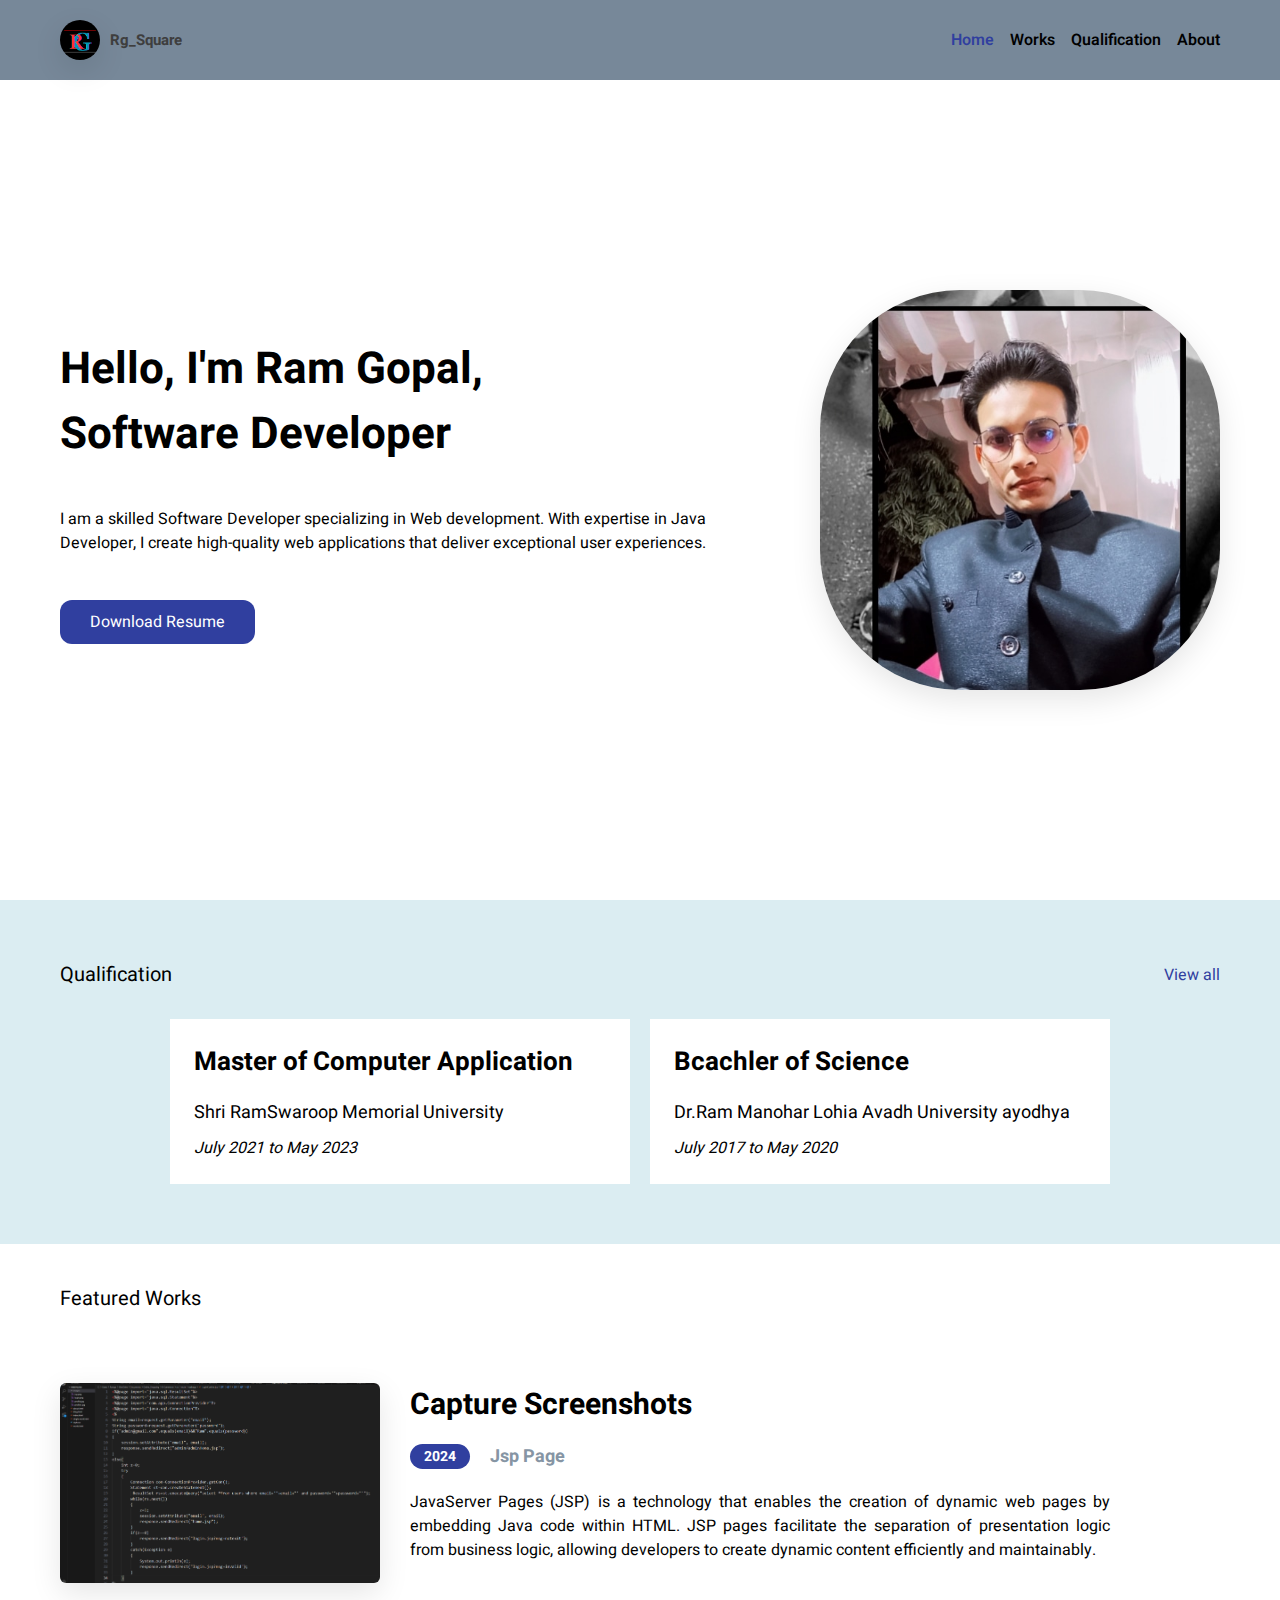
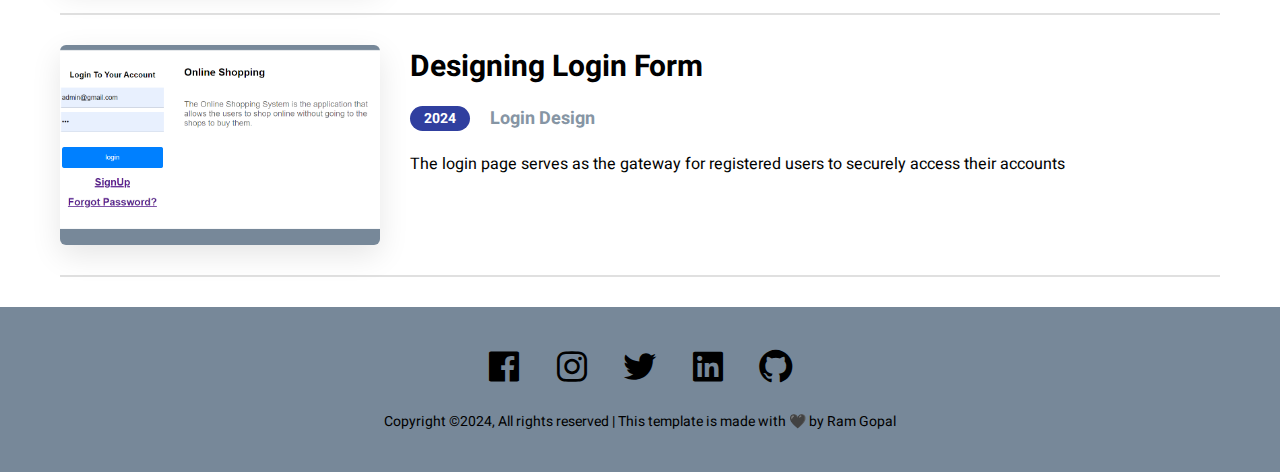
==== index.html @ 52270b00 "Initial commit" ====
<!DOCTYPE html>
<html lang="en">

<head>
    <meta charset="UTF-8">
    <meta name="viewport" content="width=device-width, initial-scale=1.0">
    <link href="https://cdn.jsdelivr.net/npm/bootstrap@5.0.2/dist/css/bootstrap.min.css" rel="stylesheet" integrity="sha384-EVSTQN3/azprG1Anm3QDgpJLIm9Nao0Yz1ztcQTwFspd3yD65VohhpuuCOmLASjC" crossorigin="anonymous">
    <link href='https://unpkg.com/boxicons@2.1.4/css/boxicons.min.css' rel='stylesheet'>
    <link rel="stylesheet" href="style.css">
    <title>Personal Portfolio  | Ram Gopal</title>
</head>

<body>

    <nav>
        <div class="logo">
            <img src="images/r.png">
            <a href="index.html">Rg_Square</a>
        </div>
        <div class="nav-links">
            <a class="selected" href="index.html">Home</a>
            <a href="works.html">Works</a>
            <a href="Qualification.html">Qualification</a>
            <a href="about.html">About</a>
        </div>
    </nav>

    <div class="main">
        <div class="info">
            <h1>Hello, I'm Ram Gopal, <br>Software Developer</h1>
            <p>I am a skilled Software Developer specializing in Web development. With expertise in Java Developer, 
                I create high-quality web applications 
                that deliver exceptional user experiences. </p>
            <a href="CV/RAM GOPAL 1.pdf" download="Ram Gopal.pdf">
                <button>Download Resume</button>
            </a>
        </div>
        <img src="images/profile3.jpg">
    </div>

    <div class="recent">
        <div class="header">
            <h4>Qualification</h4>
            <a href="Qualification.html">View all</a>
        </div>
        <div class="posts">
            <div class="post-item">
                <h3>Master of Computer Application</h3>
                <div class="info">
                    <h5>Shri RamSwaroop Memorial University</h5><br>
                
                </div>
                <i><p>July 2021 to May 2023</p></i>
            </div>
            <div class="post-item">
                <h3>Bcachler of Science</h3>
                <div class="info">
                    <h5>Dr.Ram Manohar Lohia Avadh University ayodhya</h5>
                </div>
                <i><p>July 2017 to May 2020</p></i>
            </div>
        </div>
    </div>

    <div class="separator">
        <h4>Featured Works</h4>
    </div>

    <div class="featured">
        <div class="item">
            <img src="images/Jsp.png">
            <div class="details">
                <h3>Capture Screenshots</h3>
                <div class="item-info">
                    <div class="year-badge">2024</div>
                    <h4>Jsp Page</h4>
                </div>
                <p>JavaServer Pages (JSP) is a technology that enables the creation of dynamic 
                    web pages by embedding Java code within HTML. JSP pages facilitate the separation 
                    of presentation logic from business logic, 
                    allowing developers to create dynamic content
                     efficiently and maintainably.</p>
            </div>
        </div>
        <div class="item">
            <img src="images/login.png">
            <div class="details">
                <h3>Designing Login Form</h3>
                <div class="item-info">
                    <div class="year-badge">2024</div>
                    <h4>Login Design</h4>
                </div>
                <p>The login page serves as the gateway for
                    registered users to securely access their accounts</p>
            </div>
        </div>
       </div>

    <footer>
        <div class="socials">
            <a href="https://www.facebook.com/profile.php?id=100058123980553"><i class='bx bxl-facebook-square'></i></a>
            <a href="https://www.instagram.com/rg_square.214"><i class='bx bxl-instagram'></i></a>
            <a href="https://twitter.com/Rg_Square214"><i class='bx bxl-twitter'></i></a>
            <a href="https://www.linkedin.com/in/ramgopal-gupta-891561225"><i class='bx bxl-linkedin-square'></i></a>
           <a href="https://github.com/Ram-Gopal132"><i class='bx bxl-github'></i></a>
            
            
        </div>
        <p>Copyright ©2024, All rights reserved | This template is made with 🖤 by Ram Gopal</p>
    </footer>

</body>

</html>
---- style.css ----
@import url('https://fonts.googleapis.com/css2?family=Heebo:wght@300;400;500;600;700;800&display=swap');

*{
    margin: 0;
    padding: 0;
    box-sizing: border-box;
    font-family: 'Heebo', sans-serif;
}

a{
    text-decoration: none;
    color: #000;
}

img{
    object-fit: cover;
    object-position: top;
    box-shadow: 0 10px 30px rgba(0, 0, 0, 0.1);
}

nav{
    padding: 20px 148px;
    
    background-color: lightslategray;
    display: flex;
    align-items: center;
    justify-content: space-between;
    font-weight: 600;
}

nav .logo{
    display: flex;
    align-items: center;
    gap: 10px;
}

nav .logo img{
    width: 40px;
    height: 40px;
    border-radius: 50%;
}

nav .logo a{
    font-size: 15px;
    color: #3e3e3e;
    font-weight: bold;
}

nav .nav-links{
    
    display: flex;
    gap: 16px;
}

nav .nav-links a{
    transition: color 0.3s ease;
}

nav .nav-links a:hover,
nav .nav-links a.selected{
    color: #303f9f;
}

.main {
    padding: 0 148px;
    display: flex;
    align-items: center;
    justify-content: space-between;
    gap: 50px;
    height: calc(100vh - 80px);
}

.main .info h1{
    font-size: 44px;
    margin-bottom: 40px;
}

.main .info p{
    font-size: 16px;
    margin-bottom: 45px;
    width: 100%;
}

.main .info button,
.content .post-list .post-item .buttons button{
    padding: 10px 30px;
    background: #303f9f;
    border: none;
    color: #fff;
    font-size: 16px;
    border-radius: 12px;
    cursor: pointer;
    transition: background 0.3s ease;
}

.main .info button:hover,
.content .post-list .post-item .buttons button:hover{
    background: #1a237e;
}

.main img{
    width: 400px;
    height: 400px;
    border-radius: 140px;
}

.recent{
    padding: 60px 148px;
    background-color: #dbedf2;
}

.recent .header{
    display: flex;
    align-items: center;
    justify-content: space-between;
    margin-bottom: 30px;
}

.recent .header h4,
.separator h4{
    font-size: 20px;
    font-weight: 400;
}

.recent .header a{
    color: #303f9f;
}

.recent .posts{
    display: flex;
    justify-content: center;
    gap: 20px;
}

.recent .posts .post-item{
    background-color: #fff;
    padding: 24px;
    width: 460px;
}

.recent .posts .post-item h3,
.content .post-list .post-item h3{
    font-size: 26px;
    margin-bottom: 18px;
}

.recent .posts .post-item .info,
.content .post-list .post-item .info{
    display: flex;
    gap: 10px;
    margin-bottom: 10px;
}

.recent .posts .post-item .info h5,
.content .post-list .post-item h5{
    font-size: 18px;
    font-weight: 400;
}

.recent .posts .post-item p{
    width: 400px;
}

.separator{
    padding: 40px 148px 0;
}

.separator h4{
    margin-bottom: 30px;
}

.featured{
    padding: 40px 290px 0;
}

.featured .item,
.works-list .item{
    display: flex;
    gap: 30px;
    margin-bottom: 30px;
    padding-bottom: 30px;
    border-bottom: 2px solid #e0e0e0;
}

.featured .item img,
.works-list .item img{
    width: 320px;
    height: 200px;
    border-radius: 6px;
}

.featured .item .details h3,
.works-list .item h3{
    font-size: 30px;
    margin-bottom: 16px;
}

.featured .item .details .item-info,
.works-list .item .details .item-info{
    display: flex;
    align-items: center;
    gap: 20px;
    margin-bottom: 20px;
}

.featured .item .details .item-info .year-badge,
.works-list .item .details .item-info .year-badge,
.content .work-info .year-badge{
    background-color: #303f9f;
    padding: 2px 14px;
    color: #fff;
    border-radius: 16px;
    font-size: 14px;
    font-weight: bold;
}

.featured .item .details .item-info h4,
.works-list .item .details .item-info h4{
    color: #8695a4;
    font-size: 18px;
}

.featured .item .details p,
.works-list .item .details p{
    width: 700px;
    text-align: justify;
}

footer{


    padding: 40px 0;
    display: flex;
    width: 100%;
    flex-direction: column;
    align-items: center;
    background-color: lightslategray;
}

footer .socials{
    display: flex;
    align-items: center;
    gap: 28px;
    margin-bottom: 20px;
}

footer .socials i{
    font-size: 40px;
    cursor: pointer;
    transition: color 0.3s ease;
}

footer .socials i:hover{
    color: #303f9f;
}

footer p{
    font-size: 14px;
}

.page-title{
    padding: 80px 234px 20px;
    width: 100%;
}

.content{
    padding: 30px 148px 60px;
    display: flex;
    flex-direction: column;
    align-items: center;
}

.content .work-info{
    display: flex;
    align-items: center;
    justify-content: flex-start;
    gap: 20px;
    width: 970px;
}

.content .work-info .category{
    color: #8695a4;
    font-size: 18px;
}

.content>p{
    width: 970px;
    font-size: 15px;
    margin: 20px 0;
}

.content>img{
    width: 970px;
    margin: 30px 0;
    border-radius: 20px;
}

.content>h1,
.content>h2,
.content>h3{
    width: 970px;
}

.content .post-list{
    display: flex;
    flex-direction: column;
    gap: 20px;
}

.content .post-list .post-item{
    background-color: #dbedf2;
    padding: 24px;
    width: 960px;
    border-radius: 10px;
}

.content .post-list .post-item .buttons{
    margin-top: 30px;
    display: flex;
    align-items: center;
    justify-content: flex-end;
    gap: 10px;
}

.content .post-list .post-item .buttons button{
    font-size: 14px;
    padding: 6px 20px;
}

.content .post-list .post-item .buttons i{
    font-size: 22px;
    cursor: pointer;
    transition: color 0.3s ease;
}

.content .post-list .post-item .buttons i:hover{
    color: #303f9f;
}

.content .container{
    background-color: #dbedf2;
    padding: 30px;
    display: flex;
    align-items: center;
    gap: 30px;
    width: 970px;
    border-radius: 20px;
}

.content .container img{
    width: 300px;
    height: 300px;
    border-radius: 20px;
}

.content .container h2{
    margin-bottom: 20px;
    font-size: 30px;
}

.content .container .about>p{
    text-align: justify;
}

.content .container .about .email{
    font-weight: bold;
    margin-top: 30px;
    font-size: 14px;
}

@media screen and (max-width: 1400px) {
    
    nav{
        padding: 20px 60px;
    }

    .main{
        padding: 0 60px;
    }

    .recent{
        padding: 60px;
    }

    .featured,
    .separator{
        padding: 40px 60px 0;
    }

    .page-title{
        padding: 80px 60px 20px;
    }

}

@media screen and (max-width: 1200px) {
    
    nav{
        padding: 20px 40px;
    }

    .main{
        padding: 0 40px;
    }

    .main img{
        width: 340px;
        height: 340px;
    }

    .recent{
        padding: 40px;
    }

    .featured,
    .separator{
        padding: 40px 40px 0;
    }

    .featured .item .details p,
    .works-list .item .details p{
        width: 100%;
    }

    .page-title{
        padding: 80px 40px 20px;
    }

    .content .work-info,
    .content>p,
    .content>img,
    .content>h1,
    .content>h2,
    .content>h3,
    .content .post-list .post-item,
    .content .container{
        width: 100%;
    }

    .content .container img{
        width: 250px;
        height: 250px;
    }

    .content .container h2{
        font-size: 24px;
        margin-bottom: 10px;
    }

    .content .container .about>p{
        font-size: 14px;
    }

}

@media screen and (max-width: 992px) {
    
    nav{
        padding: 20px;
    }

    .main{
        padding: 0 20px;
    }

    .main img{
        width: 300px;
        height: 300px;
    }

    .main .info h1{
        font-size: 34px;
    }

    .main .info p{
        font-size: 15px;
    }

    .main .info button{
        font-size: 15px;
        padding: 8px 22px;
    }

    .recent{
        padding: 40px 20px;
    }

    .recent .posts .post-item{
        width: 100%;
    }

    .recent .posts .post-item h3,
    .content .post-list .post-item h3{
        font-size: 20px;
    }

    .recent .posts .post-item .info h5,
    .content .post-list .post-item .info h5{
        font-size: 14px;
    }

    .recent .posts .post-item p{
        width: 100%;
        font-size: 14px;
    }

    .featured,
    .separator{
        padding: 40px 20px 0;
    }

    .featured .item,
    .works-list .item{
        flex-direction: column;
        padding: 0 20px 30px;
    }

    .featured .item img,
    .works-list .item img{
        width: 100%;
        height: auto;
    }

    .featured .item .details h3,
    .works-list .details .item h3{
        font-size: 24px;
        margin-bottom: 12px;
    }

    .featured .item .details .item-info .year-badge,
    .works-list .item .details .item-info .year-badge{
        font-size: 12px;
    }

    .featured .item .details .item-info h4,
    .works-list .item .details .item-info h4{
        font-size: 15px;
    }

    .featured .item .details p,
    .works-list .item .details p{
        font-size: 14px;
    }

    .content{
        padding: 30px 20px 60px;
    }

    .content .container h2{
        font-size: 20px;
    }

    .content .container .about>p{
        font-size: 13px;
    }

}

@media screen and (max-width: 768px) {
    
    nav{
        justify-content: center;
    }

    nav .logo{
        display: none;
    }

    .main{
        flex-direction: column;
        justify-content: space-around;
        margin: 40px 0;
        height: auto;
    }

    .main .info h1{
        font-size: 30px;
        margin-bottom: 16px;
    }

    .main .info p{
        margin-bottom: 16px;
    }

    .main .info button{
        padding: 6px 20px;
        font-size: 13px;
    }

    .main img{
        margin-top: 20px;
        width: 100%;
        height: auto;
        border-radius: 50px;
    }

    .recent .posts,
    .content .container{
        flex-direction: column;
    }

    .content .container img{
        width: 100%;
        height: auto;
    }

}
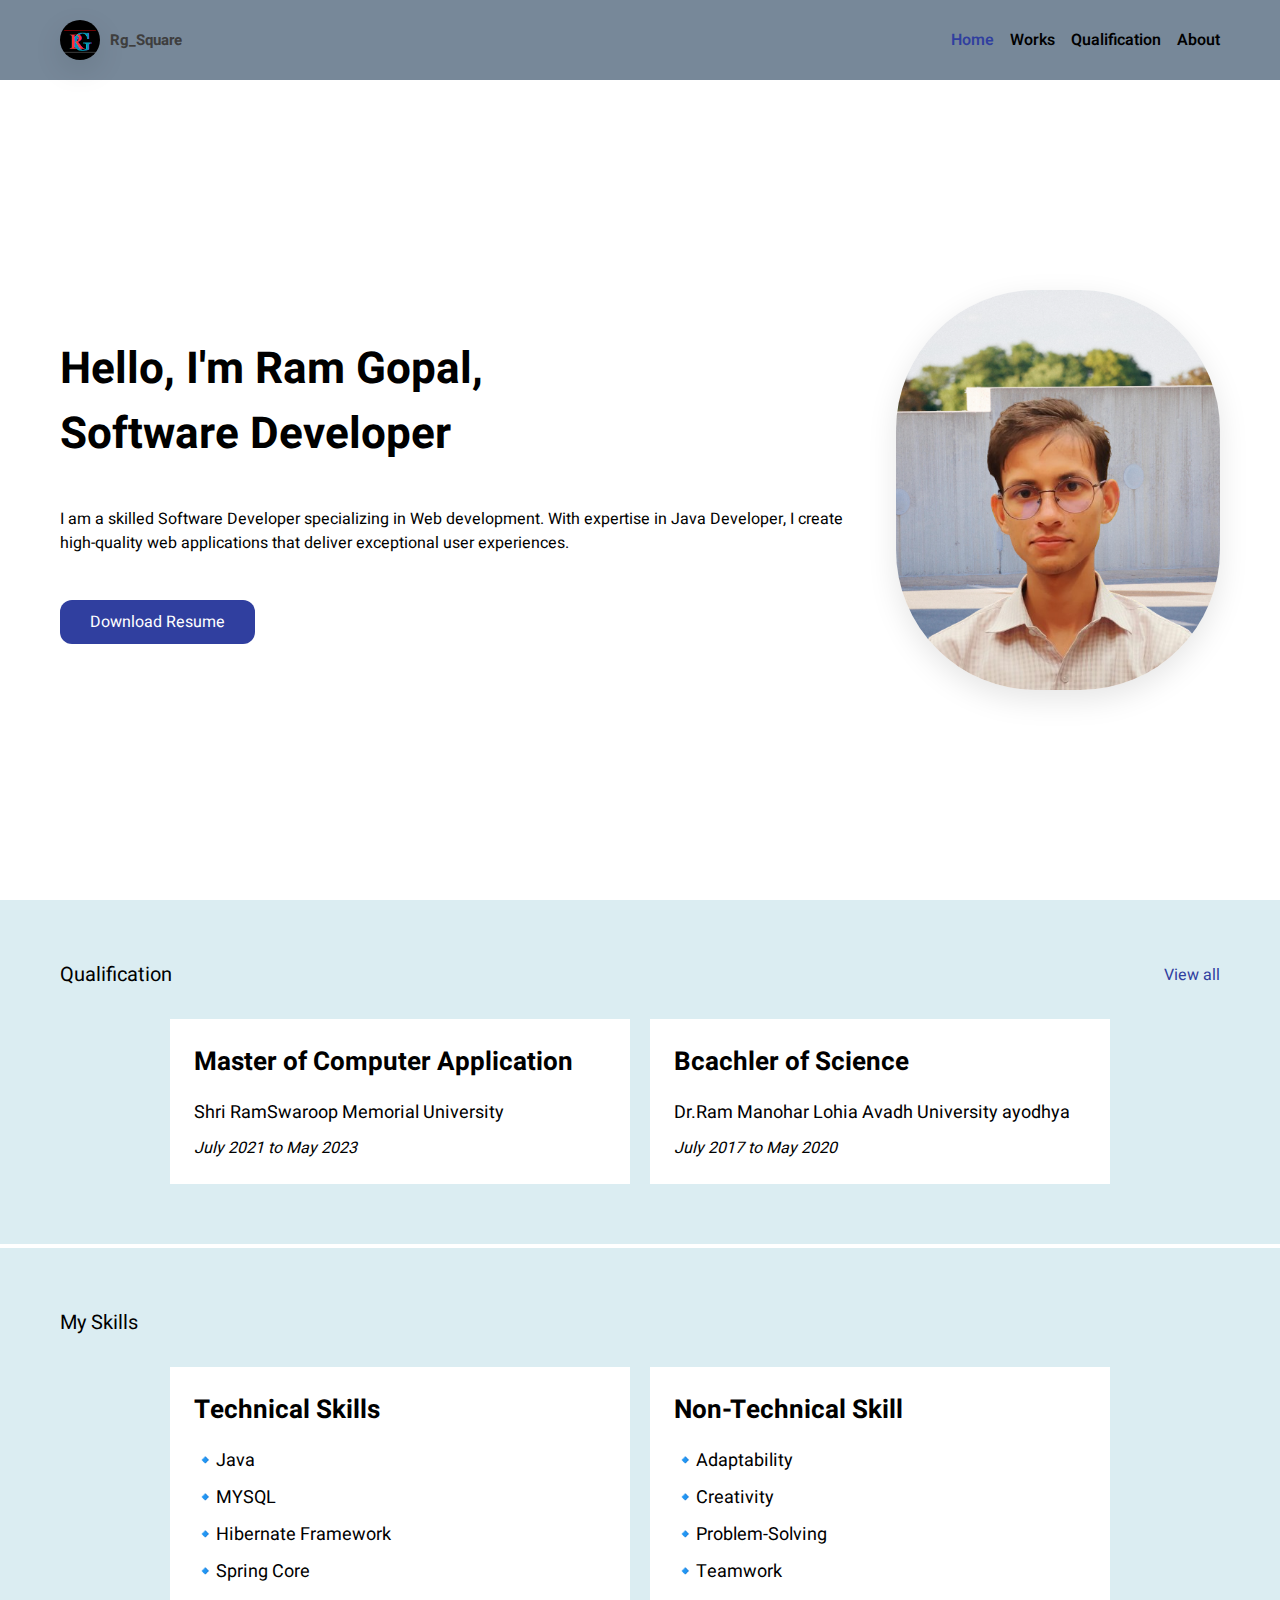
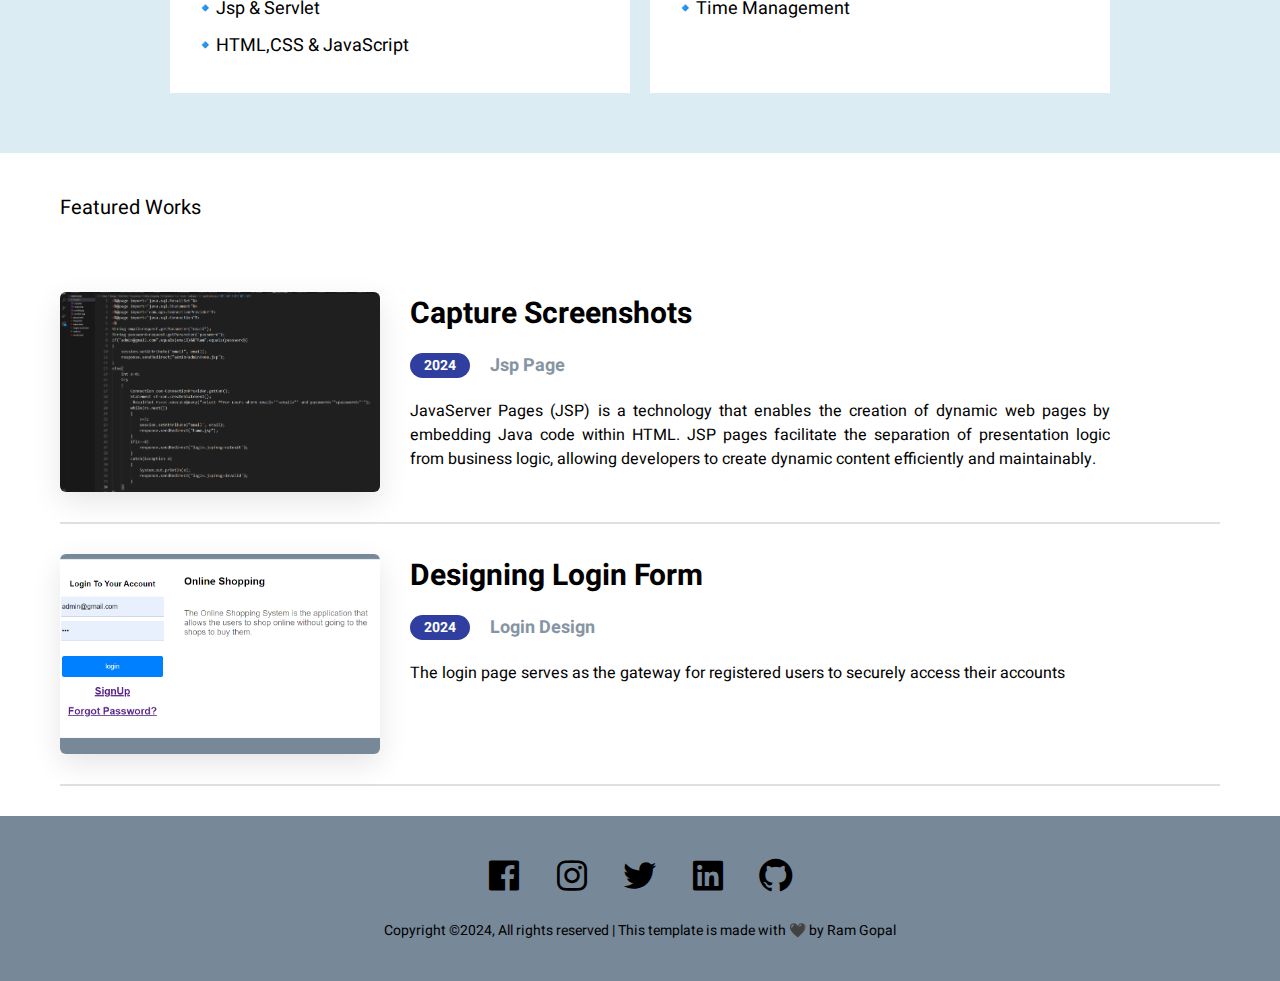
==== commit a6c82718: "submit" ====
--- a/index.html
+++ b/index.html
@@ -35,7 +35,7 @@
                 <button>Download Resume</button>
             </a>
         </div>
-        <img src="images/profile3.jpg">
+        <img src="images/Cv.png">
     </div>
 
     <div class="recent">
@@ -58,6 +58,70 @@
                     <h5>Dr.Ram Manohar Lohia Avadh University ayodhya</h5>
                 </div>
                 <i><p>July 2017 to May 2020</p></i>
+            </div>
+        </div>
+    </div>
+
+<hr><hr>
+
+    <!-- Skills -->
+
+    
+    <div class="recent">
+        <div class="header">
+            <h4>My Skills</h4>
+            <a href="#"></a>
+        </div>
+        <div class="posts">
+            <div class="post-item">
+                <h3>Technical Skills</h3>
+                <div class="info">
+                    <h5>🔹Java</h5><br>
+                    
+                </div>
+
+                <div class="info">
+                    <h5>🔹MYSQL</h5><br>
+                    
+                </div>
+                <div class="info">
+                    <h5>🔹Hibernate Framework</h5><br>
+                    
+                </div>
+                <div class="info">
+                    <h5>🔹Spring Core</h5><br>
+                    
+                </div>
+                <div class="info">
+                    <h5>🔹Jsp & Servlet</h5><br>
+                    
+                </div>
+                <div class="info">
+                    <h5>🔹HTML,CSS & JavaScript</h5><br>
+                    
+                </div>
+
+                
+                
+            </div>
+            <div class="post-item">
+                <h3>Non-Technical Skill</h3>
+                <div class="info">
+                    <h5>🔹Adaptability</h5>
+                </div>
+                <div class="info">
+                    <h5>🔹Creativity</h5>
+                </div>
+                <div class="info">
+                    <h5>🔹Problem-Solving</h5>
+                </div>
+                <div class="info">
+                    <h5>🔹Teamwork</h5>
+                </div>
+                <div class="info">
+                    <h5>🔹Time Management</h5>
+                </div>
+                
             </div>
         </div>
     </div>
--- a/style.css
+++ b/style.css
@@ -104,6 +104,12 @@
     border-radius: 140px;
 }
 
+.recent1{
+    padding: 60px 148px;
+    background-color: lightsteelblue;
+}
+
+
 .recent{
     padding: 60px 148px;
     background-color: #dbedf2;
@@ -604,4 +610,9 @@
         height: auto;
     }
 
+}
+
+
+hr{
+    visibility: hidden;
 }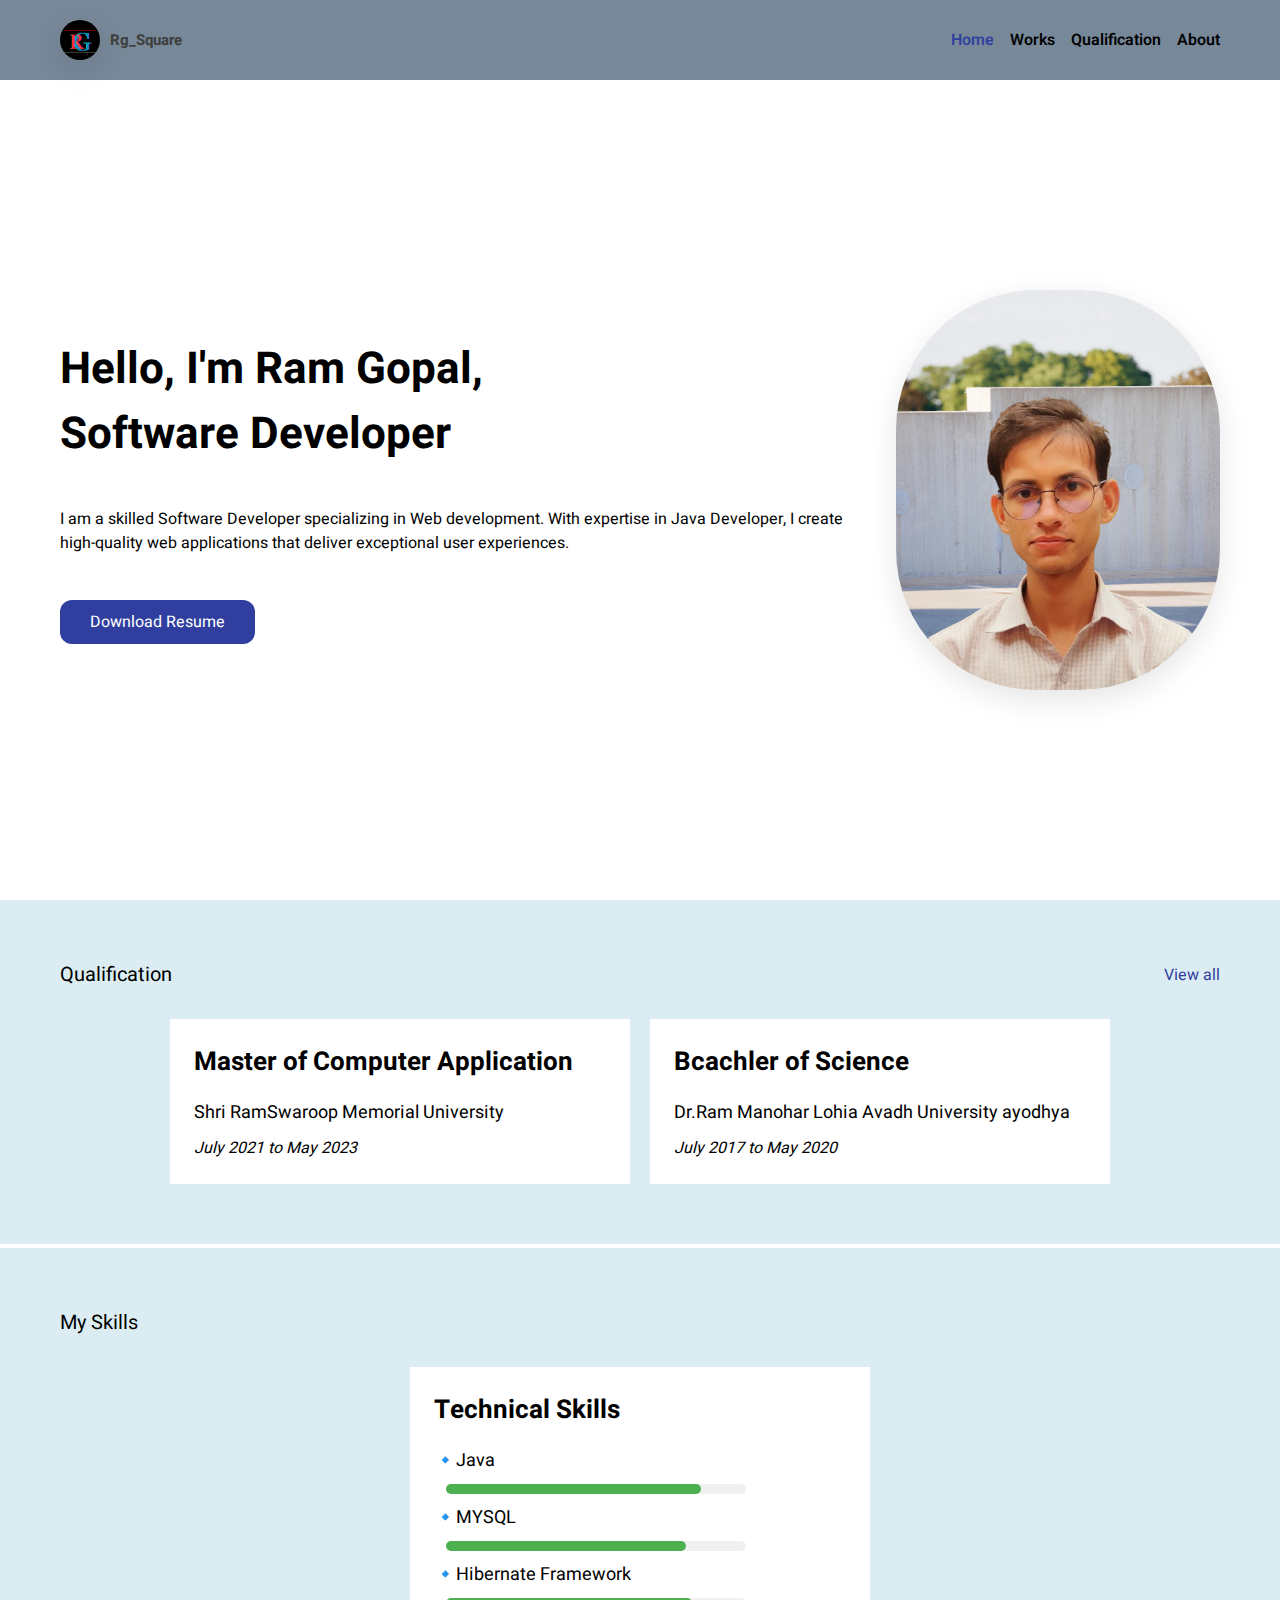
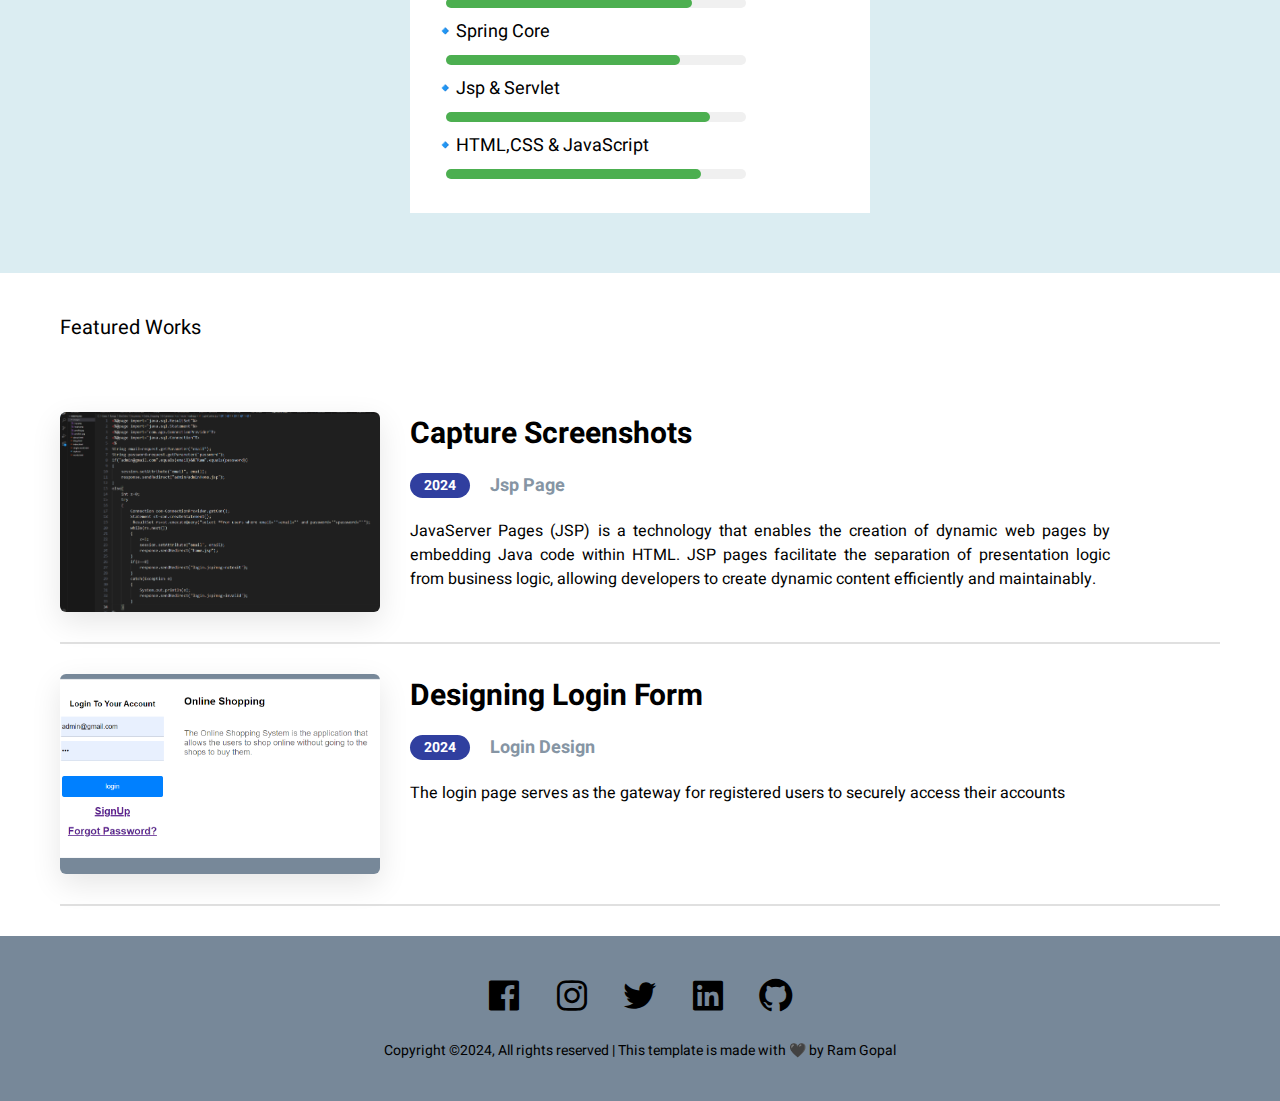
==== commit babf5b01: "Submit" ====
--- a/index.html
+++ b/index.html
@@ -79,32 +79,59 @@
                     <h5>🔹Java</h5><br>
                     
                 </div>
+                <div class="progress-bar">
+                    <div class="progress" style="width: 85%;"></div>
+                     
+                </div>
 
                 <div class="info">
                     <h5>🔹MYSQL</h5><br>
                     
                 </div>
+                <div class="progress-bar">
+                    <div class="progress" style="width: 80%;"></div>
+                 
+                </div>
+                
                 <div class="info">
                     <h5>🔹Hibernate Framework</h5><br>
-                    
-                </div>
+
+                </div>
+                <div class="progress-bar">
+                    <div class="progress" style="width: 82%;"></div>
+                 
+                </div>
+
                 <div class="info">
                     <h5>🔹Spring Core</h5><br>
                     
                 </div>
+                <div class="progress-bar">
+                    <div class="progress" style="width: 78%;"></div>
+                 
+                </div>
+
                 <div class="info">
                     <h5>🔹Jsp & Servlet</h5><br>
                     
                 </div>
+                <div class="progress-bar">
+                    <div class="progress" style="width: 88%;"></div>
+                 
+                </div>
                 <div class="info">
                     <h5>🔹HTML,CSS & JavaScript</h5><br>
                     
                 </div>
-
-                
-                
-            </div>
-            <div class="post-item">
+                <div class="progress-bar">
+                    <div class="progress" style="width: 85%;"></div>
+                 
+                </div>
+
+                
+                
+            </div>
+            <!-- <div class="post-item">
                 <h3>Non-Technical Skill</h3>
                 <div class="info">
                     <h5>🔹Adaptability</h5>
@@ -122,7 +149,7 @@
                     <h5>🔹Time Management</h5>
                 </div>
                 
-            </div>
+            </div> -->
         </div>
     </div>
 
--- a/style.css
+++ b/style.css
@@ -374,6 +374,31 @@
     font-size: 14px;
 }
 
+
+/* percentage */
+
+.percentage {
+    font-size: 20px; /* You can adjust the font size as needed */
+    color: blue; /* Change color if desired */
+}
+
+.progress-bar {
+    width: 300px; /* Adjust the width of the progress bar */
+    height: 10px;
+    margin-left: 12px;
+    margin-bottom: 10px; /* Adjust the height of the progress bar */
+    background-color: #f0f0f0; /* Background color of the progress bar */
+    border-radius: 5px; /* Adjust border radius for rounded corners */
+}
+
+.progress {
+    
+    height: 100%; /* Height of the progress indicator */
+    background-color: #4caf50; /* Color of the progress indicator */
+    border-radius: 10px; /* Adjust border radius for rounded corners */
+}
+
+
 @media screen and (max-width: 1400px) {
     
     nav{
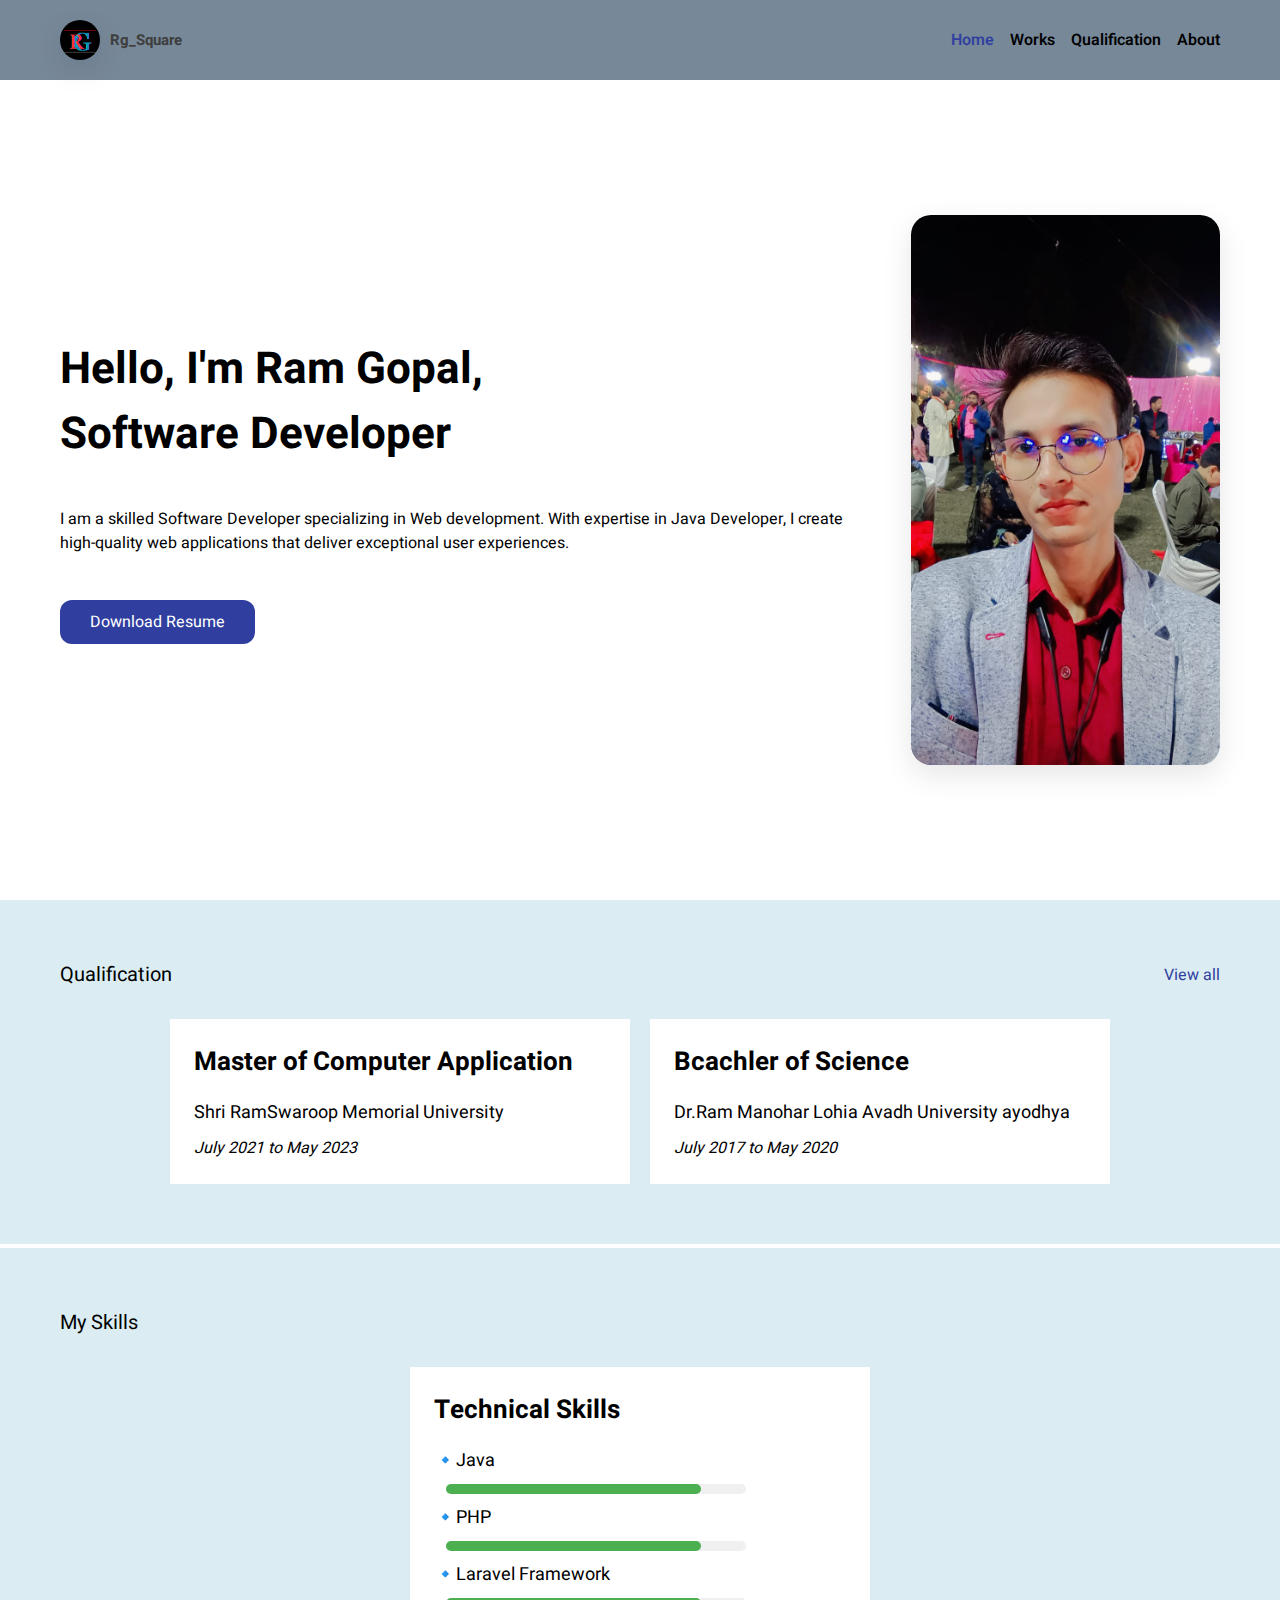
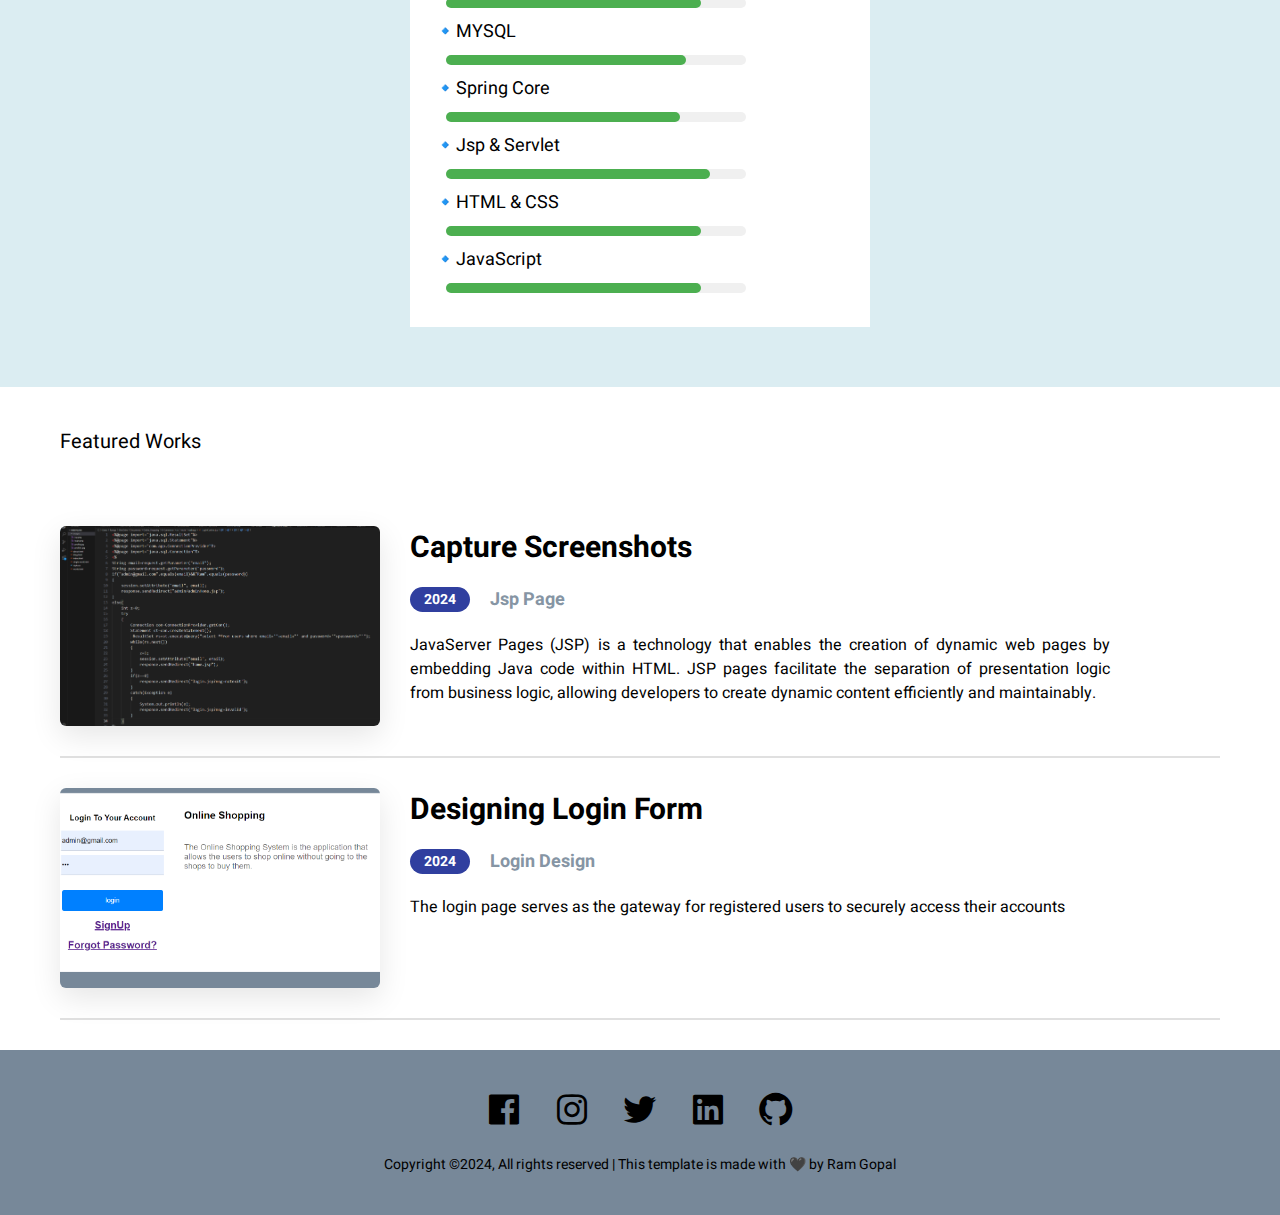
==== commit 3a065de8: "hi" ====
--- a/index.html
+++ b/index.html
@@ -35,7 +35,7 @@
                 <button>Download Resume</button>
             </a>
         </div>
-        <img src="images/Cv.png">
+        <img src="images/myimg.jpg">
     </div>
 
     <div class="recent">
@@ -78,11 +78,33 @@
                 <div class="info">
                     <h5>🔹Java</h5><br>
                     
-                </div>
-                <div class="progress-bar">
-                    <div class="progress" style="width: 85%;"></div>
-                     
-                </div>
+                </div>                
+                <div class="progress-bar">
+                    <div class="progress" style="width: 85%;"></div>
+                     
+                </div> 
+         <!-- technical skill -->
+                <div class="info">
+                    <h5>🔹PHP</h5><br>
+                    
+                </div>                
+                <div class="progress-bar">
+                    <div class="progress" style="width: 85%;"></div>
+                     
+                </div> 
+
+
+                <div class="info">
+                    <h5>🔹Laravel Framework</h5><br>
+                    
+                </div>                
+                <div class="progress-bar">
+                    <div class="progress" style="width: 85%;"></div>
+                     
+                </div> 
+
+  <!-- technical skill -->
+
 
                 <div class="info">
                     <h5>🔹MYSQL</h5><br>
@@ -93,14 +115,7 @@
                  
                 </div>
                 
-                <div class="info">
-                    <h5>🔹Hibernate Framework</h5><br>
-
-                </div>
-                <div class="progress-bar">
-                    <div class="progress" style="width: 82%;"></div>
-                 
-                </div>
+                
 
                 <div class="info">
                     <h5>🔹Spring Core</h5><br>
@@ -120,13 +135,22 @@
                  
                 </div>
                 <div class="info">
-                    <h5>🔹HTML,CSS & JavaScript</h5><br>
-                    
-                </div>
-                <div class="progress-bar">
-                    <div class="progress" style="width: 85%;"></div>
-                 
-                </div>
+                    <h5>🔹HTML & CSS</h5><br>
+                    
+                </div>
+                <div class="progress-bar">
+                    <div class="progress" style="width: 85%;"></div>
+                 
+                </div>
+
+                <div class="info">
+                    <h5>🔹JavaScript</h5><br>
+                    
+                </div>                
+                <div class="progress-bar">
+                    <div class="progress" style="width: 85%;"></div>
+                     
+                </div> 
 
                 
                 
--- a/style.css
+++ b/style.css
@@ -99,9 +99,9 @@
 }
 
 .main img{
-    width: 400px;
-    height: 400px;
-    border-radius: 140px;
+    width: 500px;
+    height: 550px;
+    border-radius: 20px;
 }
 
 .recent1{
